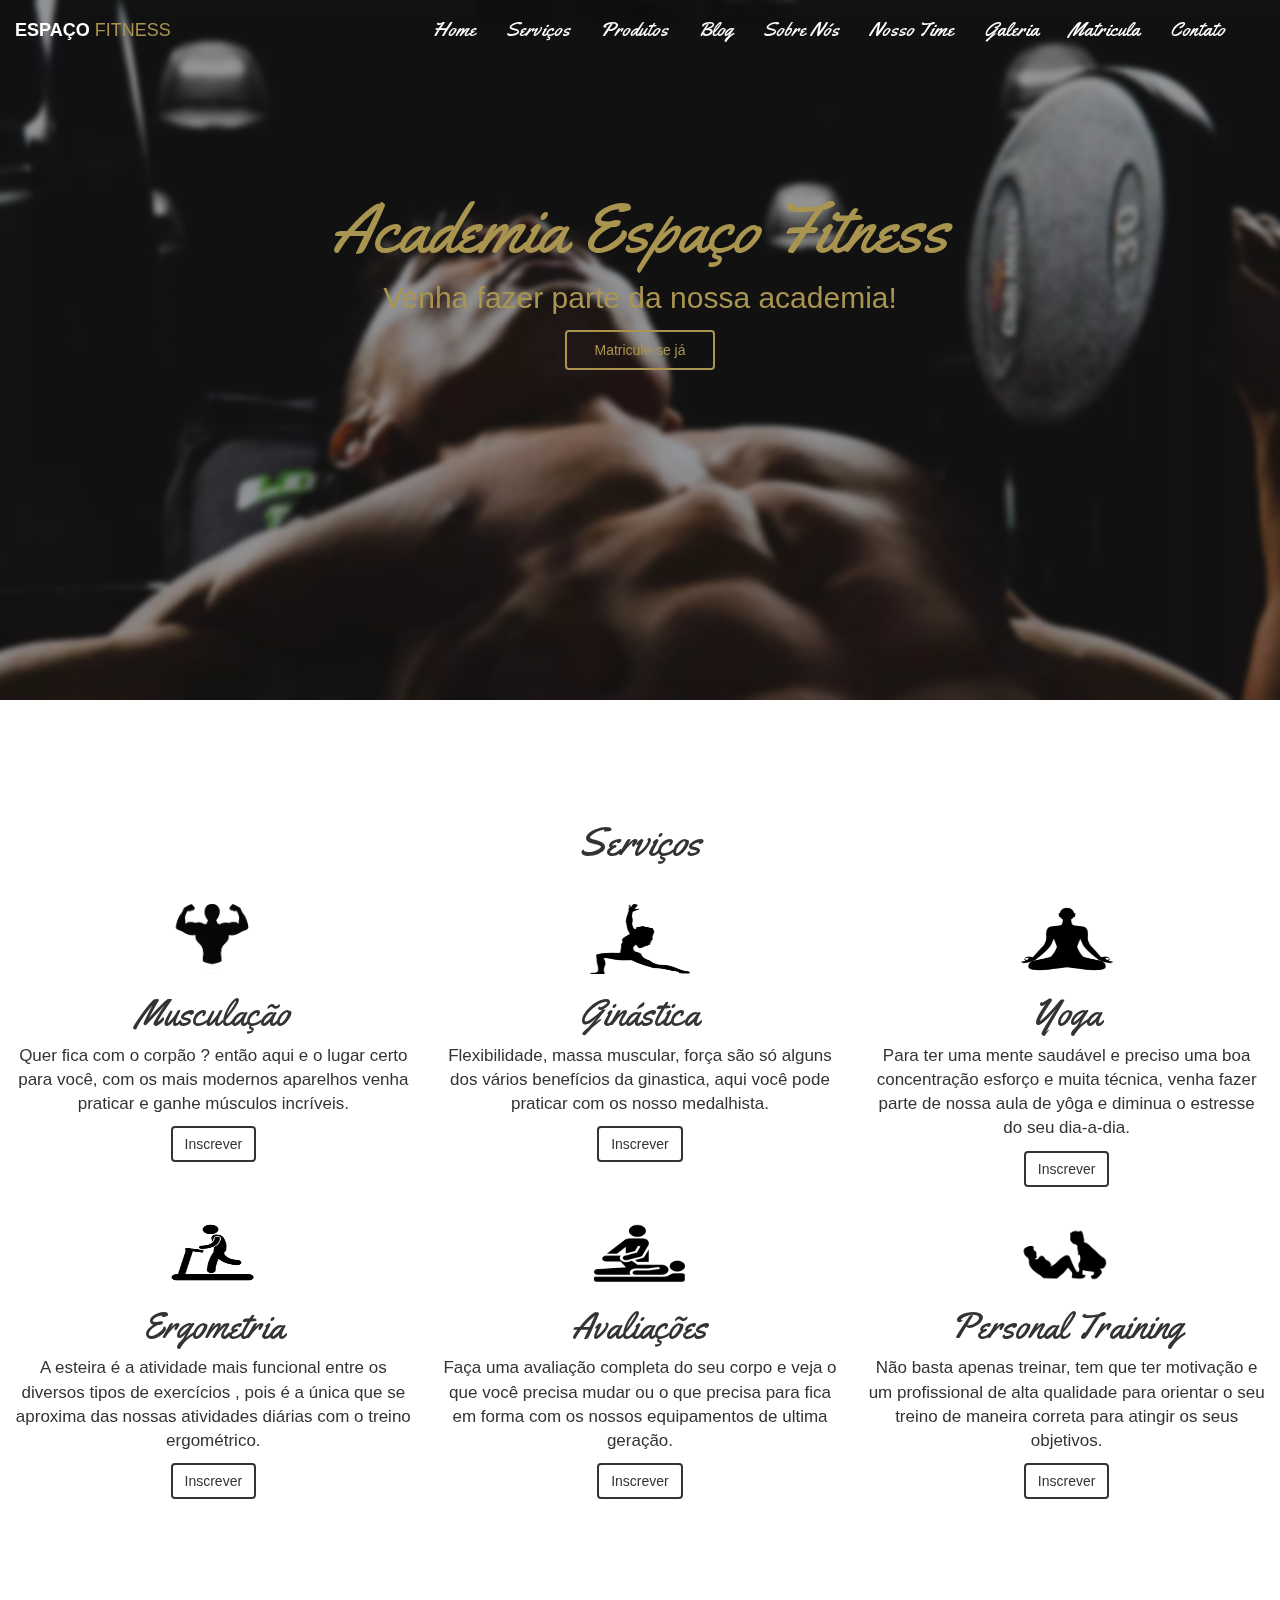
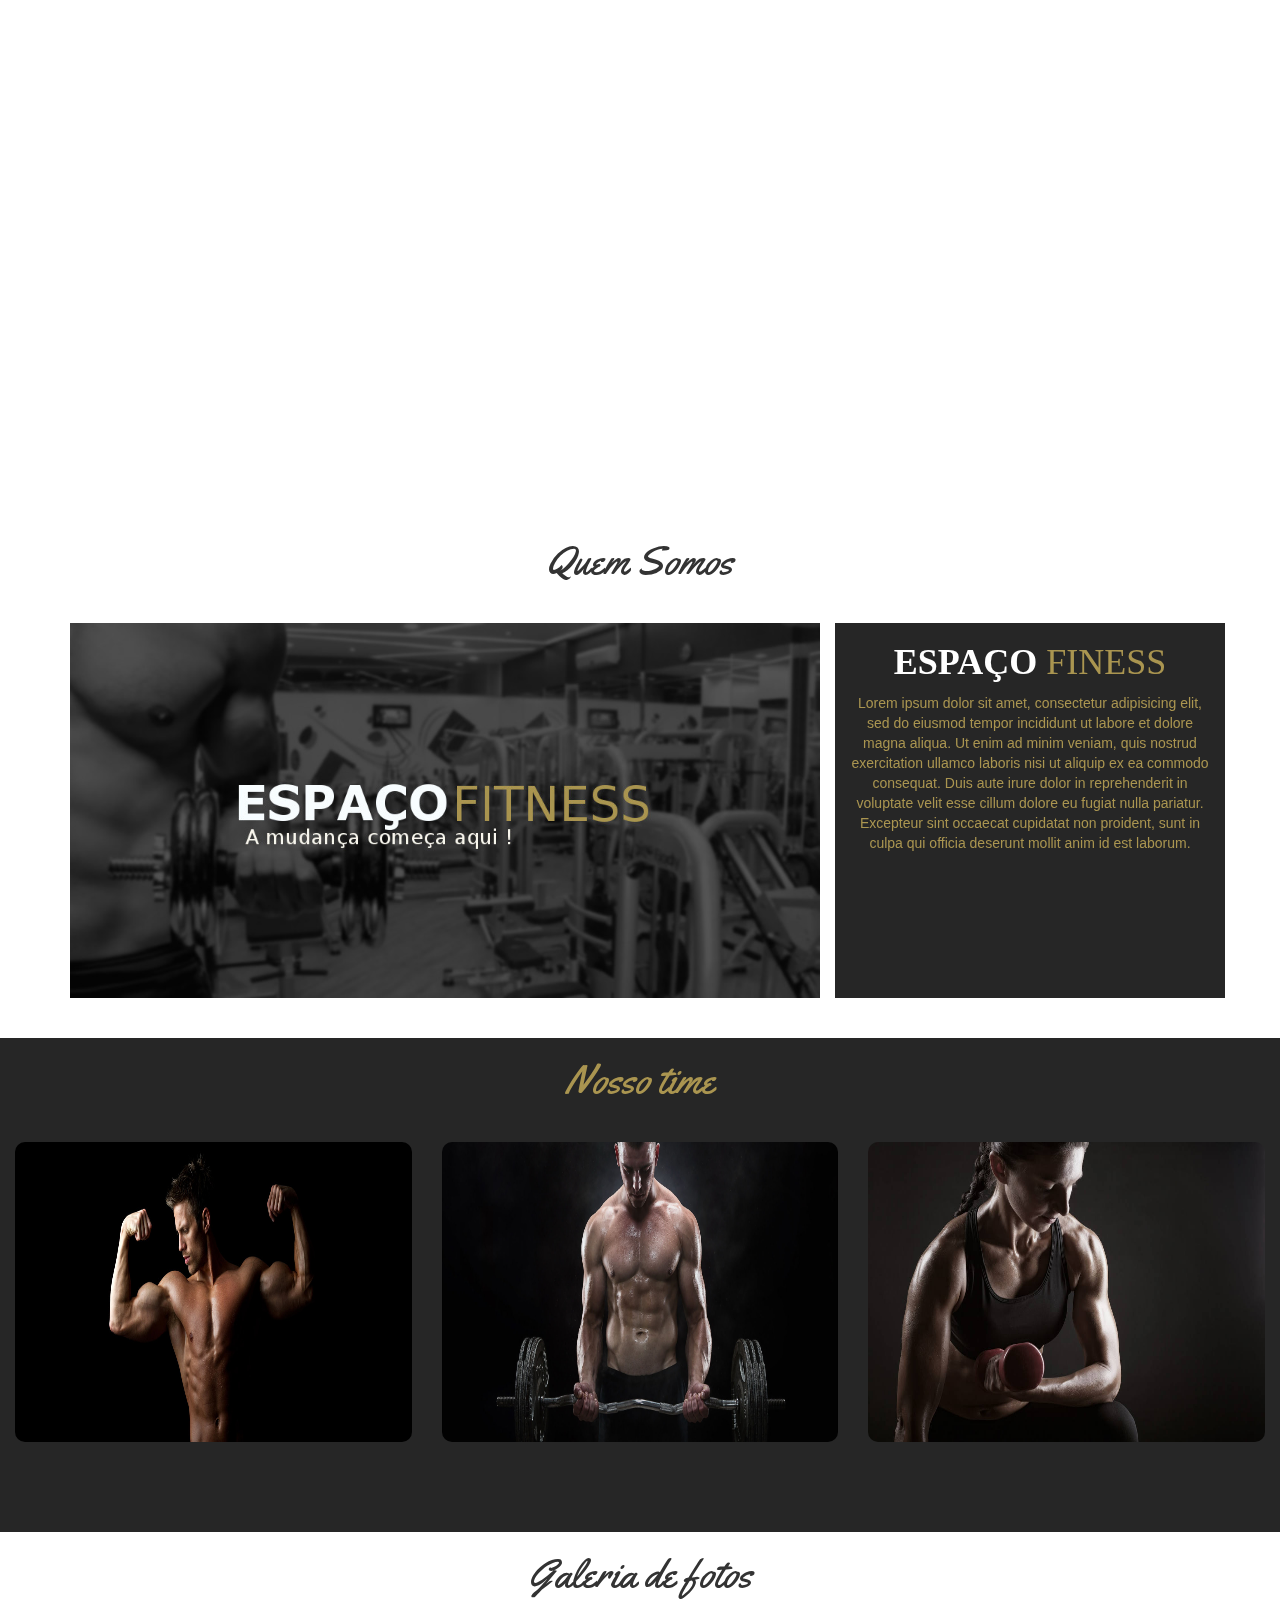
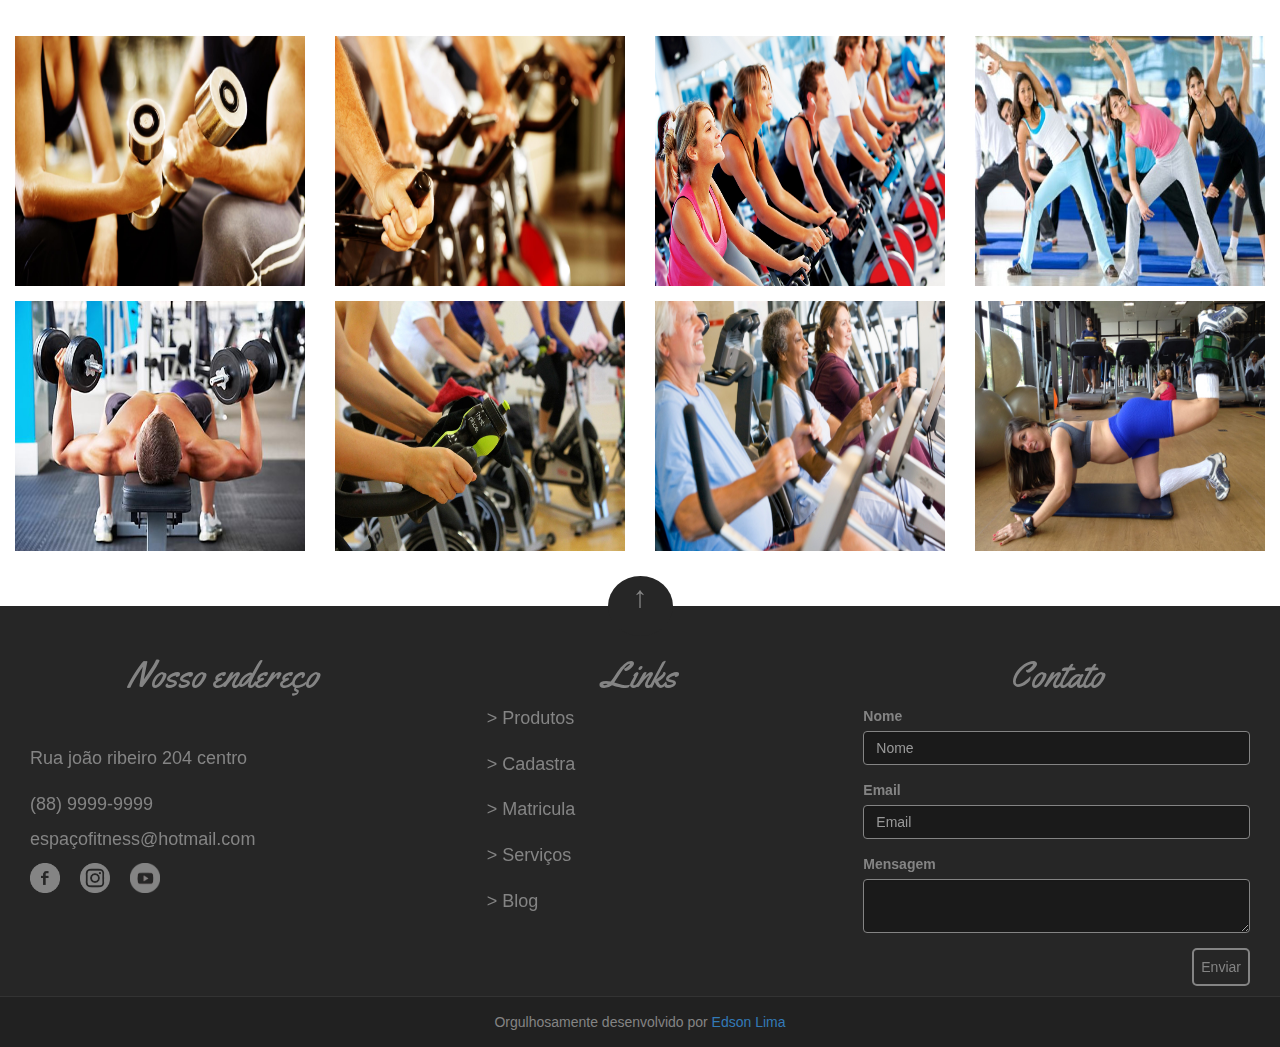
==== index.html @ d3c5ae89 "Envio de arquivos" ====
<!DOCTYPE html>
<!--
To change this license header, choose License Headers in Project Properties.
To change this template file, choose Tools | Templates
and open the template in the editor.
-->
<html>
    <head>
        <meta charset="UTF-8">
        <meta name="viewport" content="width=device-width, initial-scale=1">
        <link href="css/bootstrap.min.css" rel="stylesheet" type="text/css"/>
        <link href="css/estilo.css" rel="stylesheet" type="text/css"/>
        <link href="css/mobile.css" rel="stylesheet" type="text/css"/>
        <link href="css/animate.min.css" rel="stylesheet" type="text/css"/>
        <link href="js/shadowbox/shadowbox.css" rel="stylesheet" type="text/css"/>
        <link href="https://fonts.googleapis.com/css?family=Yellowtail" rel="stylesheet">
        <title>Academia | Espaço fitness</title>
    </head>
    <body>
        <!--MENU.-->
        <nav id="menu-desk" class="navbar navbar-fixed-top navbar-inverse">
            <div class="container-fluid">
                <div class="navbar-header">
                    <button type="button" class="navbar-toggle collapsed" data-toggle="collapse" data-target="#menu" aria-expanded="false">
                        <span class="sr-only">Toggle navigation</span>
                        <span class="icon-bar"></span>
                        <span class="icon-bar"></span>
                        <span class="icon-bar"></span>
                    </button>
                    <a class="navbar-brand" href="index.php" style="line-height: 30px; color: #AA9550"><strong style="color: #fff">ESPAÇO</strong> FITNESS</a>
                </div>

                <div class="collapse navbar-collapse" id="menu">
                    <ul class="nav navbar-nav navbar-right">
                        <li><a href="index.html">Home</a></li>
                        <li><a href="#servicos" class="ancora">Serviços</a></li>
                        <li><a href="produtos.php">Produtos</a></li>
                        <li><a href="blog.html">Blog</a></li>
                        <li><a href="#quem-somos" class="ancora">Sobre Nós</a></li>
                        <li><a href="#nosso-time" class="ancora">Nosso Time</a></li>
                        <li><a href="#galeria" class="ancora">Galeria</a></li>
                        <li><a href="matricula.html" class="ancora">Matricula</a></li>
                        <li><a href="#footer"  class="ancora">Contato</a></li>
                    </ul>
                </div>
            </div>
        </nav>

        <!--PARALAX1.-->
        <div class="parallax-window img1" data-parallax="scroll">
            <!--SERVIÇOS.-->
            <section class="conteudo-boasvindas animated slideInUp container">
                <h1>Academia Espaço Fitness</h1>
                <p>Venha fazer parte da nossa academia!</p>
                <a href="matricula.php"><button class="btn btn-default btn-cor">Matricule-se já</button></a>
            </section>
        </div>

        <!-- SERVIÇOS -->
        <section id="servicos">
            <h1 class="titulo">
                Serviços
            </h1>
            <article class="col-md-4 col-sm-6 col-xs-12">
                <figure>
                    <img src="img/musculacao.png">
                </figure>
                <h1>Musculação</h1>
                <p>Quer fica com o corpão ? então aqui e o lugar certo para você, com os mais modernos aparelhos venha praticar e ganhe músculos incríveis.</p>
                <button class="btn btn-default btn-cor"><a href="#">Inscrever</a></button>
            </article>
            <article class="col-md-4 col-sm-6 col-xs-12">
                <figure>
                    <img src="img/ginastica.png">
                </figure>
                <h1>Ginástica</h1>
                <p>Flexibilidade, massa muscular, força são só alguns dos vários benefícios da ginastica, aqui você pode praticar com os nosso medalhista. </p>
                <button class="btn btn-default btn-cor"><a href="#">Inscrever</a></button>
            </article>
            <article class="col-md-4 col-sm-6 col-xs-12">
                <figure>
                    <img src="img/yoga.png">
                </figure>
                <h1>Yoga</h1>
                <p>Para ter uma mente saudável e preciso uma boa concentração esforço e muita técnica, venha fazer parte de nossa aula de yôga e diminua  o estresse do seu dia-a-dia.</p>
                <button class="btn btn-default btn-cor"><a href="#">Inscrever</a></button>
            </article>
            <article class="col-md-4 col-sm-6 col-xs-12">
                <figure>
                    <img src="img/ergometria.png">
                </figure>
                <h1>Ergometria</h1>
                <p>A esteira é a atividade mais funcional entre os diversos tipos de exercícios , pois é a única que se aproxima das nossas atividades diárias com o treino ergométrico.</p>
                <button class="btn btn-default btn-cor"><a href="#">Inscrever</a></button>
            </article>
            <article class="col-md-4 col-sm-6 col-xs-12">
                <figure>
                    <img src="img/avaliacao.png">
                </figure>
                <h1>Avaliações</h1>
                <p>Faça uma avaliação completa do seu corpo e veja o que você precisa mudar ou o que precisa para fica em forma com os nossos equipamentos de ultima geração. </p>
                <button class="btn btn-default btn-cor"><a href="#">Inscrever</a></button>
            </article>
            <article class="col-md-4 col-sm-4">
                <figure>
                    <img src="img/personal.png">
                </figure>
                <h1>Personal Training</h1>
                <p>Não basta apenas treinar, tem que ter motivação e um profissional de alta qualidade para orientar o seu treino de maneira correta para atingir os seus objetivos.</p>
                <button class="btn btn-default btn-cor"><a href="#">Inscrever</a></button>
            </article>
        </section>

        <!--PARALAX2.-->
        <div class="parallax-window img2" data-parallax="scroll" style="height: 500px" style="position: relative" >
            <div class="col-md-6 frase-paralax" style="display: none">
                <p>MALHE, COMA BEM, SEJA PACIENTE SEU CORPO IRÁ RECOMPENSÁ-LO...</p>
            </div>
        </div>

        <!--QUEM SOMOS.-->
        <section id="quem-somos" class="container">
            <h1 style="width: 100%" class="titulo">Quem Somos</h1>
            <div class="col-md-8 col-sm-8">
                <figure>
                    <img src="img/aca.jpg" class="img-responsive">
                </figure>
            </div>
            <div class="col-md-4 col-sm-4 bloco2">
                <h1 style="color: #AA9550; font-family: '';"><b style="color: #fff">ESPAÇO</b> FINESS</h1>
                <p>Lorem ipsum dolor sit amet, consectetur adipisicing elit, sed do eiusmod tempor incididunt ut labore et dolore magna aliqua. Ut enim ad minim veniam, quis nostrud exercitation ullamco laboris nisi ut aliquip ex ea commodo consequat. Duis aute irure dolor in reprehenderit in voluptate velit esse cillum dolore eu fugiat nulla pariatur. Excepteur sint occaecat cupidatat non proident, sunt in culpa qui officia deserunt mollit anim id est laborum.</p>
            </div>
        </section>

        <!--NOSSO TIME.-->
        <section id="nosso-time">
            <h1 class="titulo">Nosso time</h1>
            <article class="col-md-4 col-sm-4">
                <figure>
                    <img src="img/per1.jpg" class="img-responsive">
                    <div class="per-dados">
                        <p>Paul atual campeão do punho de ferro, sua especialidade e voltada para a luta.</p>
                        <ul>
                            <li><a href="#"><img src="img/ficon.png"></a></li>
                            <li><a href="#"><img src="img/instaicon.png"></a></li>
                            <li><a href="#"><img src="img/youicon.png"></a></li>
                        </ul>
                    </div>    
                </figure>
            </article>
            <article class="col-md-4 col-sm-4">
                <figure>
                    <img src="img/per2.jpg" class="img-responsive">
                    <div class="per-dados">
                        <p>bryan vários certificados no curriculo, sua paixão e a musculação</p>
                        <ul>
                            <li><a href="#"><img src="img/ficon.png"></a></li>
                            <li><a href="#"><img src="img/instaicon.png"></a></li>
                            <li><a href="#"><img src="img/youicon.png"></a></li>
                        </ul>
                    </div>
                </figure>
            </article>
            <article class="col-md-4 col-sm-4">
                <figure>
                    <img src="img/per4.jpg" class="img-responsive">
                    <div class="per-dados">
                        <p>John trabalha a mais de 12 anos como personal trainer, sua especialidade e musculação e aeróbica</p>
                        <ul>
                            <li><a href="#"><img src="img/ficon.png"></a></li>
                            <li><a href="#"><img src="img/instaicon.png"></a></li>
                            <li><a href="#"><img src="img/youicon.png"></a></li>
                        </ul>
                    </div>
                </figure>
            </article>
        </section>

        <!--GALERIA DE IMAGENS.-->
        <section id="galeria">
            <h1 class="titulo">Galeria de fotos</h1>
            <figure class="col-md-3 col-sm-4">
                <a href="galeria/1.jpg" rel="shadowbox[id]">
                    <img src="galeria/1.jpg">
                </a>
            </figure>
            <figure class="col-md-3 col-sm-4">
                <a href="galeria/2.jpg" rel="shadowbox[id]">
                    <img src="galeria/2.jpg">
                </a>
            </figure>
            <figure class="col-md-3 col-sm-4">
                <a href="galeria/3.jpg" rel="shadowbox[id]">
                    <img src="galeria/3.jpg">
                </a>
            </figure>
            <figure class="col-md-3 col-sm-4">
                <a href="galeria/4.jpg" rel="shadowbox[id]">
                    <img src="galeria/4.jpg">
                </a>
            </figure>
            <figure class="col-md-3 col-sm-4">
                <a href="galeria/5.jpg" rel="shadowbox[id]">
                    <img src="galeria/5.jpg">
                </a>
            </figure>
            <figure class="col-md-3 col-sm-4">
                <a href="galeria/6.jpg" rel="shadowbox[id]">
                    <img src="galeria/6.jpg">
                </a>
            </figure>
            <figure class="col-md-3 col-sm-4">
                <a href="galeria/7.jpg" rel="shadowbox[id]">
                    <img src="galeria/7.jpg">
                </a>
            </figure>
            <figure class="col-md-3 col-sm-4">
                <a href="galeria/8.jpg" rel="shadowbox[id]">
                    <img src="galeria/8.jpg">
                </a>
            </figure>
        </section>

        <footer id="footer" class="col-md-12 col-sm-12 col-xs-12">
            <div class="topo"><span>&uarr;</span></div>
            <div class="col-md-4 col-sm-4 col-sm-12 endereco">
                <h1>Nosso endereço</h1>
                <address>Rua joão ribeiro 204 centro</address>
                <p>(88) 9999-9999</p>
                <p>espaçofitness@hotmail.com</p>
                <ul>
                    <li><a href="#"><img src="img/f.png"></a></li>
                    <li><a href="#"><img src="img/i.png"></a></li>
                    <li><a href="#"><img src="img/y.png"></a></li>
                </ul>
            </div>
            <div class="col-md-4 col-sm-4 col-sm-12 links">
                <h1>Links</h1>
                <ul>
                    <li><a href="#">> Produtos</a></li>
                    <li><a href="#">> Cadastra</a></li>
                    <li><a href="#">> Matricula</a></li>
                    <li><a href="#">> Serviços</a></li>
                    <li><a href="#">> Blog</a></li>
                </ul>
            </div>
            <div class="col-md-4 col-sm-4 col-sm-12 contato">
                <h1>Contato</h1>
                <form>
                    <div class="form-group">
                        <label for="nome">Nome</label>
                        <input type="text" class="form-control" id="nome" placeholder="Nome">
                    </div>
                    <div class="form-group">
                        <label for="email">Email</label>
                        <input type="email" class="form-control" id="email" placeholder="Email">
                    </div>
                    <div class="form-group">
                        <label for="mensagem">Mensagem</label>
                        <textarea class="form-control" id="mensagem"></textarea>
                    </div>
                    <button type="submit">Enviar</button>
                </form>
            </div>
        </footer>
        <div class="autor col-md-12 col-sm-12 col-xs-12">
            <p>Orgulhosamente desenvolvido por <a href="https://www.facebook.com/edson.araujo.355744" target="_blank">Edson Lima</a></p>
        </div>
        <script src="js/jquery.js" type="text/javascript"></script>
        <script src="js/parallax.min.js" type="text/javascript"></script>
        <script src="js/bootstrap.min.js" type="text/javascript"></script>
        <script src="js/jhome.js" type="text/javascript"></script>
        <script src="js/shadowbox/shadowbox.js" type="text/javascript"></script>
        <script>
            $(function () {
               
            });
        </script>
    </body>
</html>
---- css/estilo.css ----
/*MENU.*/
h1 {font-family: 'Yellowtail', cursive;}

/*TITULOS.*/
h1.titulo {text-align: center; margin-bottom: 40px; width: 100%; font-size: 40px}

/*EFEITO PARALAX.*/
.parallax-window {background: transparent; background-size: cover;}
.img1 {min-height: 700px;}
section.conteudo-boasvindas {position: relative; top: 170px; text-align: center; color: #AA9550}
section.conteudo-boasvindas p {font-size: 30px}
section.conteudo-boasvindas h1 {font-size: 70px}
section.conteudo-boasvindas .btn-cor {width: 150px; height: 40px; background: none;border: 2px solid #AA9550;}
section.conteudo-boasvindas a .btn-cor {color: #AA9550;}
div.img2 .frase-paralax p {color: #AA9550; font-size: 50px; font-family: fantasy; margin-top: 50px}

/*MENU.*/
nav#menu-desk {background: rgba(0,0,0,0); border: none; margin-bottom: 0; height: 61px; padding-right: 40px; display: table; width: 100%}
.navbar-inverse .navbar-nav > li > a {line-height: 30px; font-family: 'Yellowtail', cursive; font-size: 20px; color: #fff}
.navbar-inverse .navbar-nav > li > a:hover {color: #AA9550}
.navbar-inverse .navbar-toggle {border-color: #AA9550}
.navbar-inverse .navbar-toggle .icon-bar {background-color: #AA9550}

/*SERVIOS.*/
section#servicos {display: flex; flex-wrap: wrap; margin-top: 100px; padding-bottom: 50px}
section#servicos article {text-align: center; margin-bottom: 30px}
section#servicos article p {font-size: 17px; font-family: 'Roboto', sans-serif }
section#servicos article h1:hover, section#servicos article p:hover {color: #AA9550}
section#servicos article img {width: 100px; height: 70px}
section#servicos article button.btn-cor {border-color: #333; border: 2px solid}
section#servicos article button a {color: #333}

/*QUEM SOMOS.*/
section#quem-somos {padding: 40px 0 40px 0; }
section#quem-somos .bloco2 {background: #262626; color: #AA9550; text-align: center; height: 375px}

/*NOSSO TIME.*/
section#nosso-time {display: flex; flex-wrap: wrap; background: #262626; color: #AA9550; padding-bottom: 80px; width: 100%; text-align: center}
section#nosso-time span {font-size: 20px}
section#nosso-time img {height: 300px; background-size: cover; border-radius: 10px}
section#nosso-time article figure {position: relative; margin-bottom: 10px}
section#nosso-time article figure .per-dados {position: absolute; width: 100%; padding: 5px; background: rgba(0,0,0, .7); height: 200px; bottom: 0; display: none}
section#nosso-time article figure .per-dados p {padding-top: 30px; font-size: 16px}
section#nosso-time article figure .per-dados ul {list-style-type: none;}
section#nosso-time article figure .per-dados ul li {display: inline-block; margin-right: 10px}
section#nosso-time article figure .per-dados ul li img {width: 50px; height: 50px}

/*GALERIA.*/
section#galeria figure {margin-bottom: 15px}
section#galeria img {width: 100%; height: 250px}

/*MATRICULA.*/
section#matricula {background-image: url(../img/matricula.jpg); width: 100%; height: 600px; background-attachment: fixed; background-repeat: no-repeat;
background-size: cover; background-position: center}
section#matricula .conteudo-matricula {text-align: center; position: relative; top: 170px; text-transform: uppercase;}
section#matricula .conteudo-matricula h1 {font-size: 60px; font-family: ''; font-weight: bold; color: #fff; text-shadow: 2px 2px 2px #000;}
section#matricula .conteudo-matricula p {font-size: 30px; color: #fff; text-shadow: 2px 2px 2px #000;}

/*CADASTRO DA MATRICULA FORM.*/
section#cadastro form {width: 50%; margin: 0 auto}
section#cadastro form label {font-size: 17px}
section#cadastro form input[type="text"],
section#cadastro form input[type="date"],
section#cadastro form select {height: 60px; font-size: 25px; border-radius: 20px;}
section#cadastro form button {height: 45px; border-radius: 18px;}
section#cadastro  h1 {text-align: center; font-size: 50px}
section#cadastro  p {font-size: 18px; margin: 40px 0}

/*SECTION BLOG.*/
.carousel-control span i {position: absolute;top: 40%;background: #242424;width: 70px;height: 70px;border-radius: 50%;padding-top: 25px;}
.carousel-control span i.fa-chevron-right {right: 0}
.carousel-control span i.fa-chevron-left {left: 0}
.carousel-inner img {width: 100%; max-height: 500px}
.carousel-indicators li {border: 3px solid #242424}
.carousel-caption {top: 25%}
.carousel-caption h1 {font-family: sans-serif; font-size: 60px}
.carousel-caption p {font-size: 16px}

/*NOTICIAS.*/
section#noticia .conteudo-noticia {display: flex;}
section#noticia article {margin-bottom: 40px}
section#noticia .conteudo-titulo {margin-bottom: 30px; text-align: center}
section#noticia .conteudo-titulo h1 {font-size: 50px; margin-bottom: 30px; text-align: center}
section#noticia .conteudo-titulo p {font-size: 30px}
section#noticia .conteudo-noticia {border: 1px solid #eee; padding: 7px;}
section#noticia .conteudo-noticia img {border-radius: 50%; width: 33px; height: 30px; margin-right: 10px}
section#noticia .conteudo-noticia p {font-size: 12px;}

/*PRODUTOS.*/
section#produtos {display: flex; flex-wrap: wrap}
section#produtos article {margin-bottom: 90px}
section#produtos .conteudo-titulo {text-align: center;}
section#produtos .conteudo-titulo h1 {font-size: 50px; margin-bottom: 30px;}
section#produtos .conteudo-titulo p {font-size: 30px; margin-bottom: 80px}
section#produtos .conteudo-prod .preco {font-weight: bold; font-size: 20px; margin-top: 20px}
section#produtos .conteudo-prod span {position: absolute; top: 41px; left: 100px;color: #666;}
section#produtos .conteudo-prod .parcelas {font-size: 12px; color: #666; margin-bottom: 20px}
section#produtos .conteudo-prod button {position: absolute; left: 35%; margin-bottom: 30px}
section#produtos figure img {}
section#produtos .conteudo-prod h1 {font-size: 14px; color: #666; font-family: Arial,Helvetica,Verdana,sans-serif; font-weight: normal}

/*PAGINAÇÃO.*/
div.paginacao a {font-family: 'Yellowtail', cursive; font-size: 40px; color: #848484; margin-left: 15px;}

/*FOOTER.*/
footer {background: #262626; display: block; margin-top: 40px; color: #848484; padding-bottom: 10px}
footer .topo {background: #262626;width: 65px; height: 60px; border-radius: 50%; margin: 0 auto; margin-top: -30px; cursor: pointer}
footer .topo span {margin: 25px; font-size: 30px}
footer h1 {text-align: center}
footer .endereco {font-size: 18px}
footer .endereco h1 {margin-bottom: 50px}
footer .endereco ul {font-size: 18px}
footer .endereco ul {list-style-type: none; padding-left: 0}
footer .endereco ul li {display: inline-block; margin-right: 15px;}
footer .endereco ul li img {width: 30px; height: 30px}
footer .links ul {list-style-type: none}
footer .links ul li {margin-bottom: 20px}
footer .links ul li a {color: #848484; font-size: 18px}
footer .contato button {background: none; border: 2px solid; border-radius: 5px; padding: 7px; float: right}
footer .contato form input,footer .contato form textarea {background: #1a1a1a; border-color: #848484;}

/*DIREITOS.*/
.autor {background: #212121; padding: 15px; text-align: center; border-top: 1px solid}
.autor p {margin-bottom: 0px; color: #848484}
---- css/mobile.css ----
@media screen and (min-width: 320px) and (max-width: 767px) {
   
    /*QUEM SOMOS.*/
    section#quem-somos .bloco2 {padding: 0; margin-top: 30px}
    
    /*FORM MATRICULA.*/
    section#cadastro form {width: 100%}
}
---- js/shadowbox/shadowbox.css ----
#sb-title-inner,#sb-info-inner,#sb-loading-inner,div.sb-message{font-family:"HelveticaNeue-Light","Helvetica Neue",Helvetica,Arial,sans-serif;font-weight:200;color:#fff;}
#sb-container{position:fixed;margin:0;padding:0;top:0;left:0;z-index:999;text-align:left;visibility:hidden;display:none;}
#sb-overlay{position:relative;height:100%;width:100%;}
#sb-wrapper{position:absolute;visibility:hidden;width:100px;}
#sb-wrapper-inner{position:relative;border:1px solid #303030;overflow:hidden;height:100px;}
#sb-body{position:relative;height:100%;}
#sb-body-inner{position:absolute;height:100%;width:100%;}
#sb-player.html{height:100%;overflow:auto;}
#sb-body img{border:none;}
#sb-loading{position:relative;height:100%;}
#sb-loading-inner{position:absolute;font-size:14px;line-height:24px;height:24px;top:50%;margin-top:-12px;width:100%;text-align:center;}
#sb-loading-inner span{background:url(loading.gif) no-repeat;padding-left:34px;display:inline-block;}
#sb-body,#sb-loading{background-color:#060606;}
#sb-title,#sb-info{position:relative;margin:0;padding:0;overflow:hidden;}
#sb-title,#sb-title-inner{height:26px;line-height:26px;}
#sb-title-inner{font-size:16px;}
#sb-info,#sb-info-inner{height:20px;line-height:20px;}
#sb-info-inner{font-size:12px;}
#sb-nav{float:right;height:16px;padding:2px 0;width:45%;}
#sb-nav a{display:block;float:right;height:16px;width:16px;margin-left:3px;cursor:pointer;background-repeat:no-repeat;}
#sb-nav-close{background-image:url(close.png);}
#sb-nav-next{background-image:url(next.png);}
#sb-nav-previous{background-image:url(previous.png);}
#sb-nav-play{background-image:url(play.png);}
#sb-nav-pause{background-image:url(pause.png);}
#sb-counter{float:left;width:45%;}
#sb-counter a{padding:0 4px 0 0;text-decoration:none;cursor:pointer;color:#fff;}
#sb-counter a.sb-counter-current{text-decoration:underline;}
div.sb-message{font-size:12px;padding:10px;text-align:center;}
div.sb-message a:link,div.sb-message a:visited{color:#fff;text-decoration:underline;}
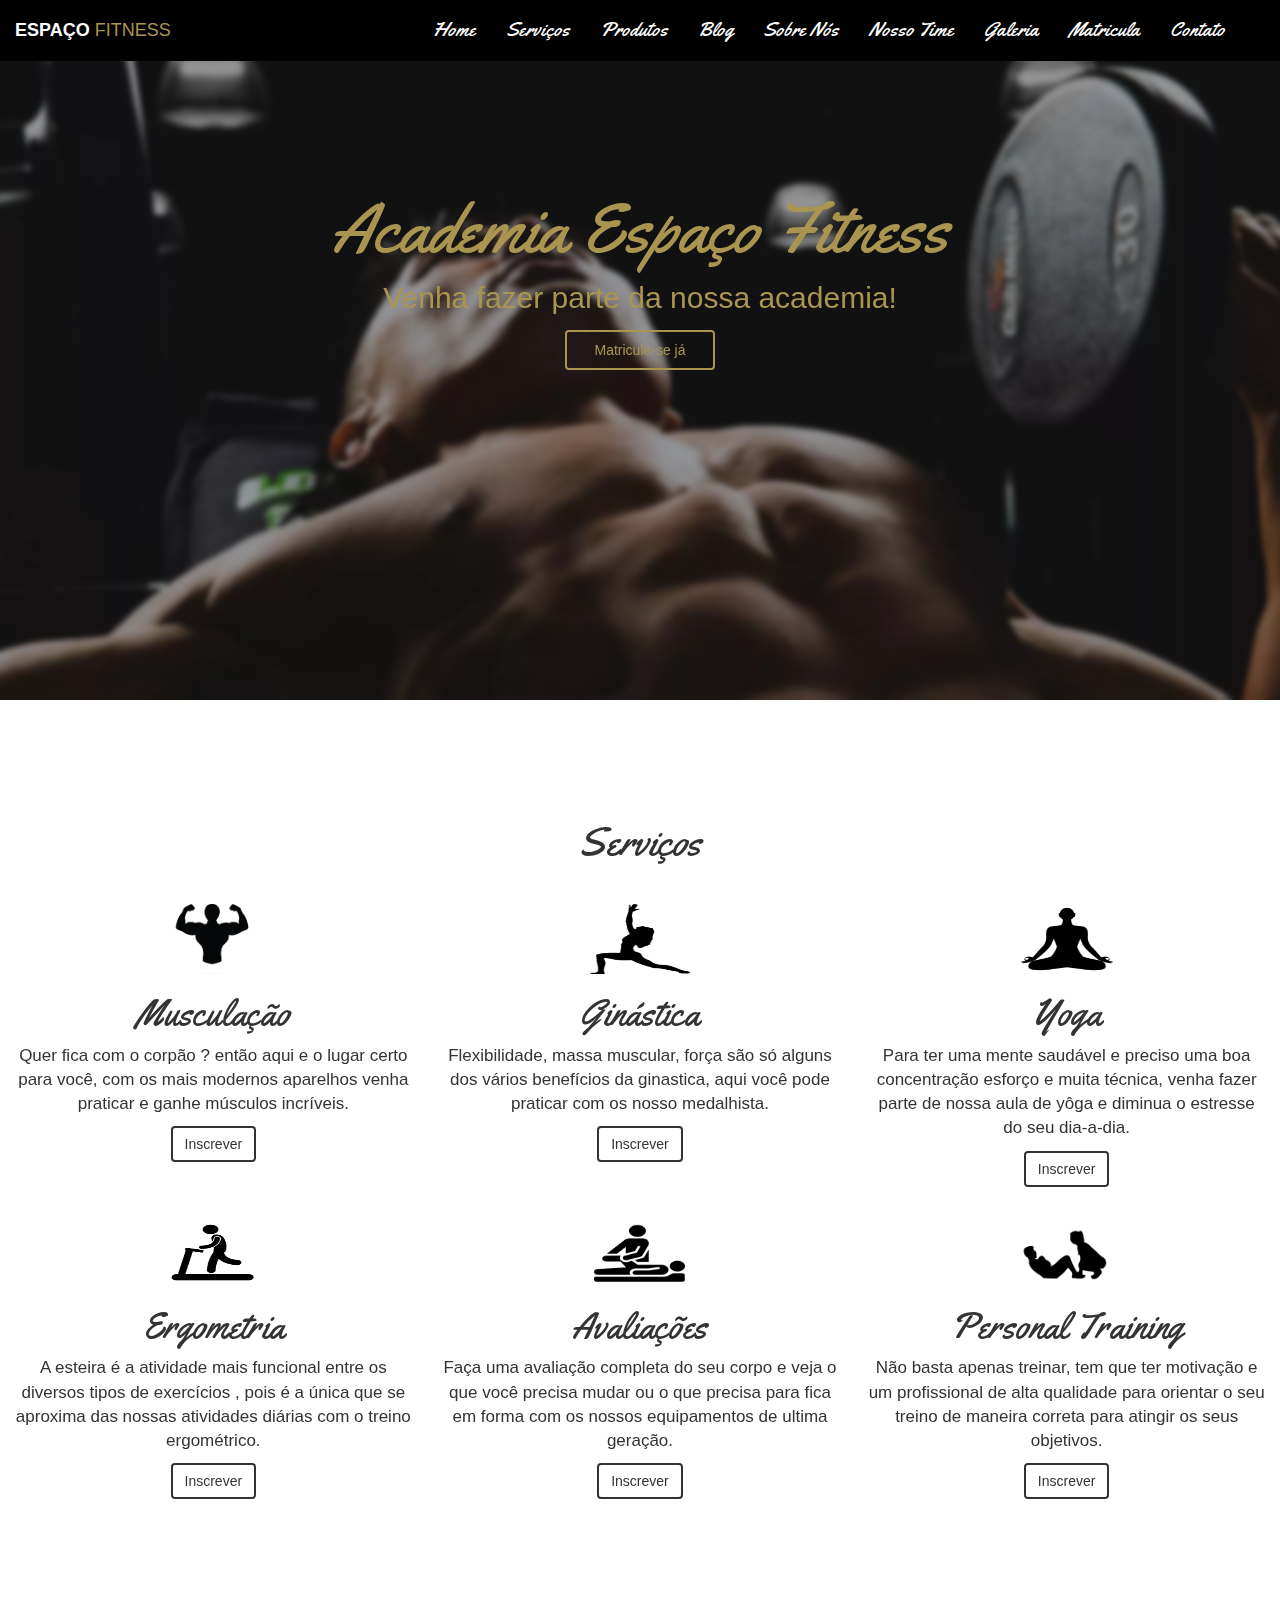
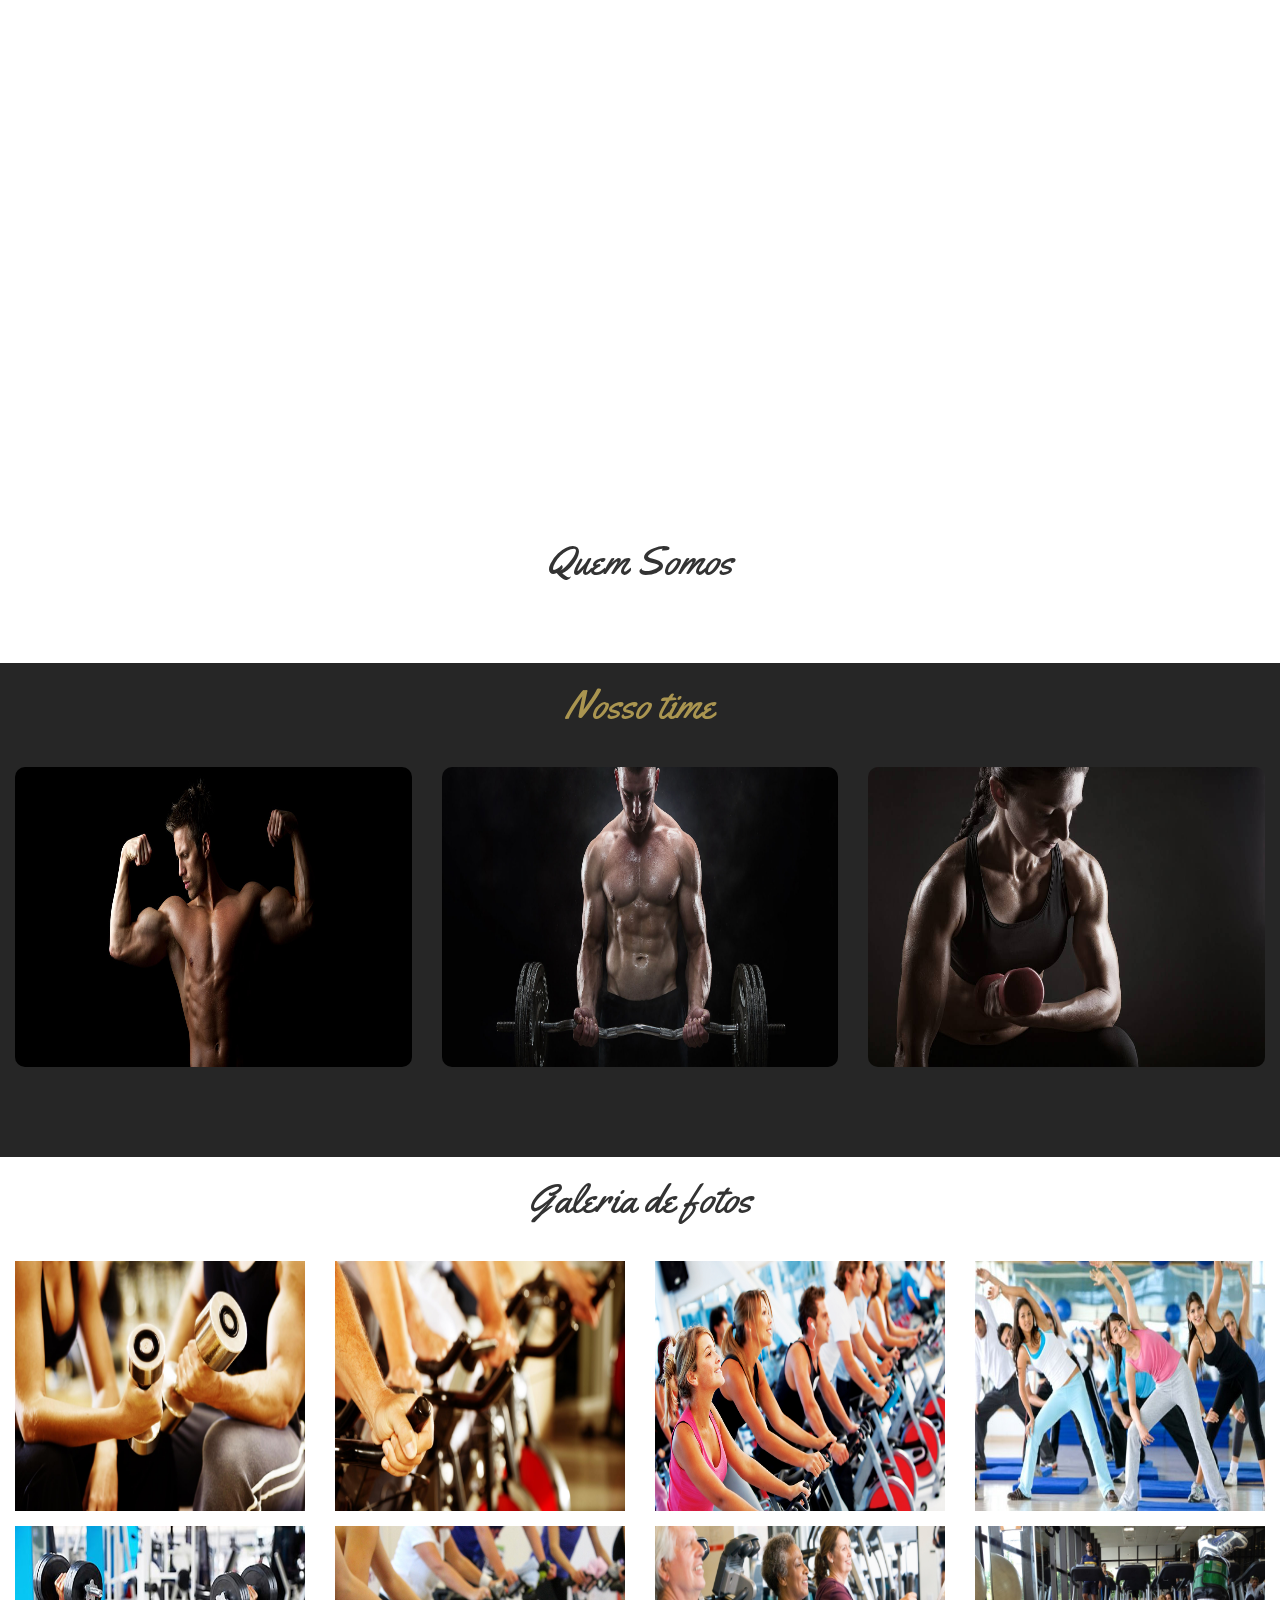
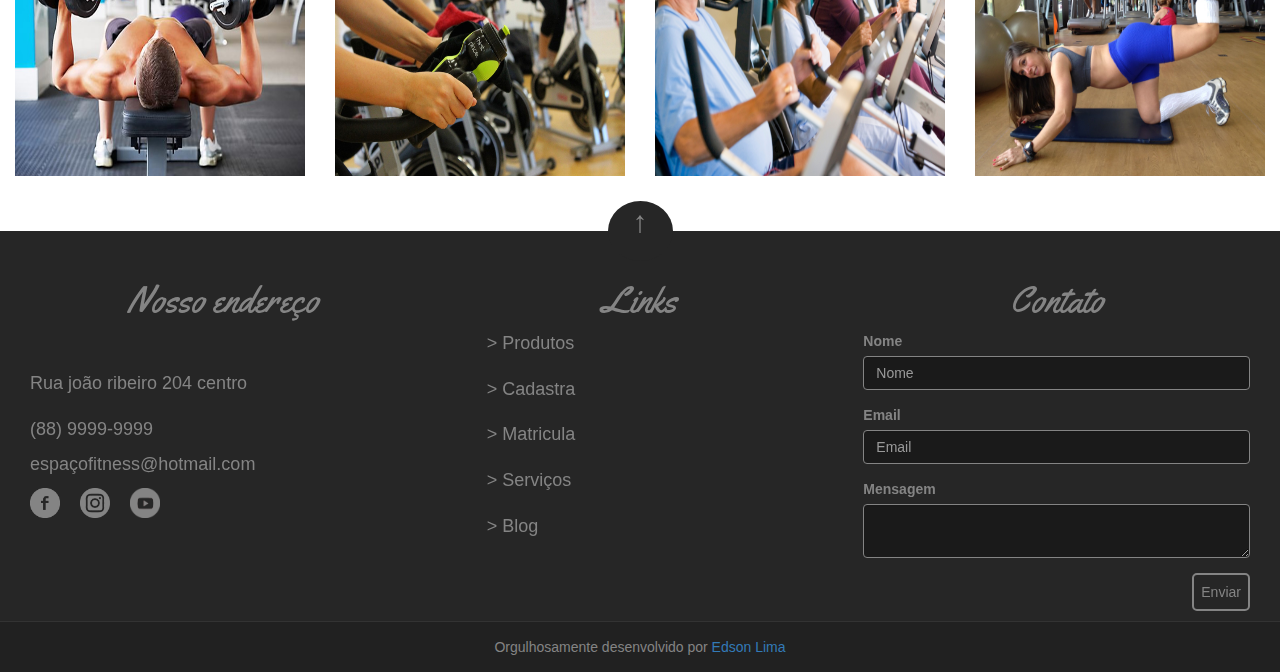
==== commit a59d07b5: "Novas funcionalidades" ====
--- a/index.html
+++ b/index.html
@@ -27,14 +27,14 @@
                         <span class="icon-bar"></span>
                         <span class="icon-bar"></span>
                     </button>
-                    <a class="navbar-brand" href="index.php" style="line-height: 30px; color: #AA9550"><strong style="color: #fff">ESPAÇO</strong> FITNESS</a>
+                    <a class="navbar-brand" href="index.html" style="line-height: 30px; color: #AA9550"><strong style="color: #fff">ESPAÇO</strong> FITNESS</a>
                 </div>
 
                 <div class="collapse navbar-collapse" id="menu">
                     <ul class="nav navbar-nav navbar-right">
                         <li><a href="index.html">Home</a></li>
                         <li><a href="#servicos" class="ancora">Serviços</a></li>
-                        <li><a href="produtos.php">Produtos</a></li>
+                        <li><a href="produtos.html">Produtos</a></li>
                         <li><a href="blog.html">Blog</a></li>
                         <li><a href="#quem-somos" class="ancora">Sobre Nós</a></li>
                         <li><a href="#nosso-time" class="ancora">Nosso Time</a></li>
@@ -52,7 +52,7 @@
             <section class="conteudo-boasvindas animated slideInUp container">
                 <h1>Academia Espaço Fitness</h1>
                 <p>Venha fazer parte da nossa academia!</p>
-                <a href="matricula.php"><button class="btn btn-default btn-cor">Matricule-se já</button></a>
+                <a href="matricula.html"><button class="btn btn-default btn-cor">Matricule-se já</button></a>
             </section>
         </div>
 
@@ -121,7 +121,7 @@
         <!--QUEM SOMOS.-->
         <section id="quem-somos" class="container">
             <h1 style="width: 100%" class="titulo">Quem Somos</h1>
-            <div class="col-md-8 col-sm-8">
+            <div class="col-md-8 col-sm-8 bloco1">
                 <figure>
                     <img src="img/aca.jpg" class="img-responsive">
                 </figure>
--- a/css/estilo.css
+++ b/css/estilo.css
@@ -15,15 +15,15 @@
 div.img2 .frase-paralax p {color: #AA9550; font-size: 50px; font-family: fantasy; margin-top: 50px}
 
 /*MENU.*/
-nav#menu-desk {background: rgba(0,0,0,0); border: none; margin-bottom: 0; height: 61px; padding-right: 40px; display: table; width: 100%}
+nav#menu-desk {background: #000; border: none; margin-bottom: 0; height: 61px; padding-right: 40px; display: table; width: 100%}
 .navbar-inverse .navbar-nav > li > a {line-height: 30px; font-family: 'Yellowtail', cursive; font-size: 20px; color: #fff}
 .navbar-inverse .navbar-nav > li > a:hover {color: #AA9550}
 .navbar-inverse .navbar-toggle {border-color: #AA9550}
 .navbar-inverse .navbar-toggle .icon-bar {background-color: #AA9550}
 
 /*SERVIOS.*/
-section#servicos {display: flex; flex-wrap: wrap; margin-top: 100px; padding-bottom: 50px}
-section#servicos article {text-align: center; margin-bottom: 30px}
+section#servicos {display: flex; flex-wrap: wrap; margin-top: 100px; padding-bottom: 50px;}
+section#servicos article {text-align: center; margin-bottom: 30px;}
 section#servicos article p {font-size: 17px; font-family: 'Roboto', sans-serif }
 section#servicos article h1:hover, section#servicos article p:hover {color: #AA9550}
 section#servicos article img {width: 100px; height: 70px}
@@ -32,12 +32,14 @@
 
 /*QUEM SOMOS.*/
 section#quem-somos {padding: 40px 0 40px 0; }
-section#quem-somos .bloco2 {background: #262626; color: #AA9550; text-align: center; height: 375px}
+section#quem-somos .bloco1 {display: none}
+section#quem-somos .bloco2 {background: #262626; color: #AA9550; text-align: center; height: 375px; display: none}
 
 /*NOSSO TIME.*/
 section#nosso-time {display: flex; flex-wrap: wrap; background: #262626; color: #AA9550; padding-bottom: 80px; width: 100%; text-align: center}
 section#nosso-time span {font-size: 20px}
 section#nosso-time img {height: 300px; background-size: cover; border-radius: 10px}
+/*section#nosso-time article {display: none}*/
 section#nosso-time article figure {position: relative; margin-bottom: 10px}
 section#nosso-time article figure .per-dados {position: absolute; width: 100%; padding: 5px; background: rgba(0,0,0, .7); height: 200px; bottom: 0; display: none}
 section#nosso-time article figure .per-dados p {padding-top: 30px; font-size: 16px}
@@ -96,7 +98,7 @@
 section#produtos .conteudo-prod span {position: absolute; top: 41px; left: 100px;color: #666;}
 section#produtos .conteudo-prod .parcelas {font-size: 12px; color: #666; margin-bottom: 20px}
 section#produtos .conteudo-prod button {position: absolute; left: 35%; margin-bottom: 30px}
-section#produtos figure img {}
+section#produtos figure img {position: relative; left: 18%}
 section#produtos .conteudo-prod h1 {font-size: 14px; color: #666; font-family: Arial,Helvetica,Verdana,sans-serif; font-weight: normal}
 
 /*PAGINAÇÃO.*/
--- a/css/mobile.css
+++ b/css/mobile.css
@@ -1,8 +1,39 @@
 @media screen and (min-width: 320px) and (max-width: 767px) {
-   
+
+    /*MENU.*/
+    nav#menu-desk {background: #000}
+
+    /*Frase do paralax 2.*/
+    div.img2 .frase-paralax p {font-size: 40px}
+
+    /*Imagem do quem somos.*/
+    section#quem-somos .bloco1 {padding: 0; }
+    section#quem-somos .bloco2 {padding: 1px; }
+
     /*QUEM SOMOS.*/
     section#quem-somos .bloco2 {padding: 0; margin-top: 30px}
-    
+
     /*FORM MATRICULA.*/
     section#cadastro form {width: 100%}
+    
+    /*Produtos.*/
+    section#produtos {align-items: center; justify-content: center; flex-direction: column}
+    
+    /*CAROUSEL IMG.*/
+    .carousel-inner > .item img {height: 180px}
+    
+    /*Setas do carousel.*/
+    .carousel-control span i {width: 55px; height: 55px; padding-top: 20px}
+    
+    /*Conteudo do carousel.*/
+    .carousel-caption h1 {font-size: 22px}
+    .carousel-caption p {font-size: 12px}
+    
+    /*Matricula.*/
+    section#matricula .conteudo-matricula h1 {font-size: 38px}
+    section#matricula .conteudo-matricula p {font-size: 15px}
+}
+
+@media screen and (min-width: 768px) and (max-width: 992px)  {
+    section#quem-somos .bloco2 h1 {font-size: 28px}
 }